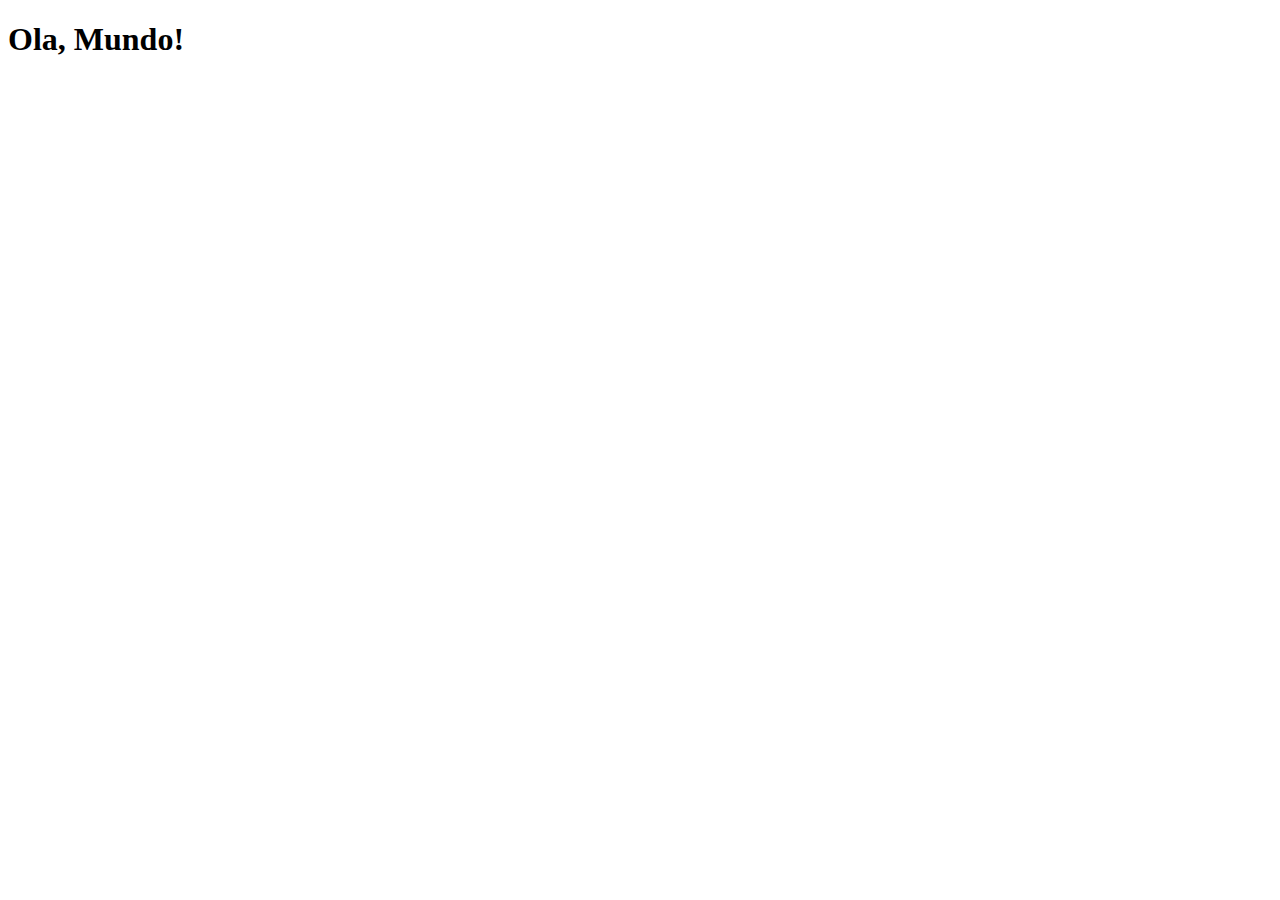
==== index.html @ 2cdfdbff "Criei a página principal" ====
<!DOCTYPE html>
<html lang="pt-br">
<head>
    <meta charset="UTF-8">
    <meta name="viewport" content="width=device-width, initial-scale=1.0">
    <title>Projeto Redes Sociais</title>
    <link rel="shortcut icon" href="favicon.ico" type="image/x-icon">
</head>
<body>
    <h1>Ola, Mundo!</h1>
</body>
</html>
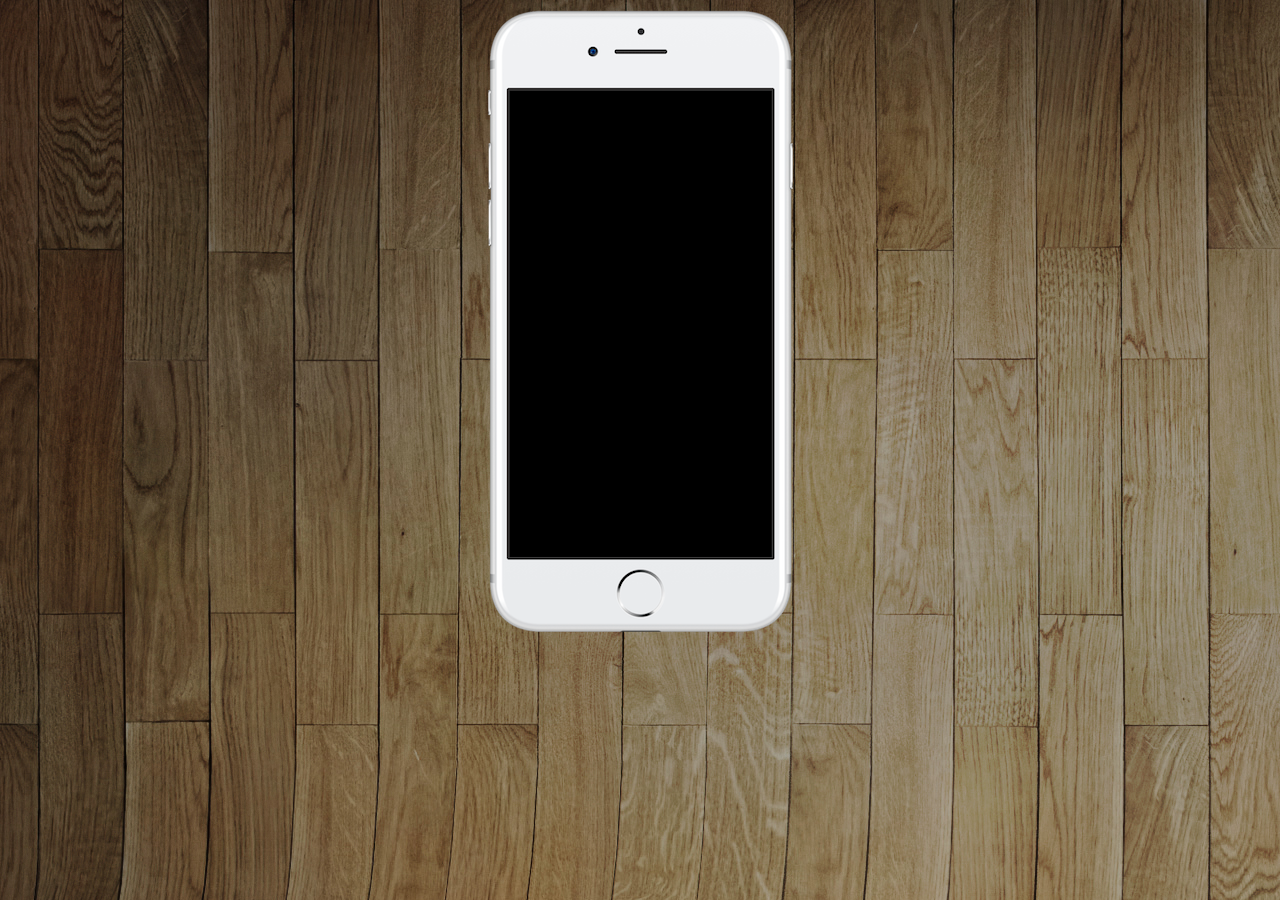
==== commit 67deea10: "teste" ====
--- a/index.html
+++ b/index.html
@@ -5,8 +5,16 @@
     <meta name="viewport" content="width=device-width, initial-scale=1.0">
     <title>Projeto Redes Sociais</title>
     <link rel="shortcut icon" href="favicon.ico" type="image/x-icon">
+    <link rel="stylesheet" href="estilos/style.css">
+    <style>
+        body {
+            background-image: url(imagens/fundo-madeira.jpg);
+        }
+    </style>
 </head>
 <body>
-    <h1>Ola, Mundo!</h1>
+    <div id="telefone">
+        <img src="imagens/frame-iphone.png" alt="telefone">
+    </div>
 </body>
 </html>--- a/estilos/style.css
+++ b/estilos/style.css
@@ -0,0 +1,10 @@
+
+
+
+body {
+    background-image: url(imagens/fundo-madeira.jpg);
+}
+
+body > #telefone {
+    text-align: center;
+}
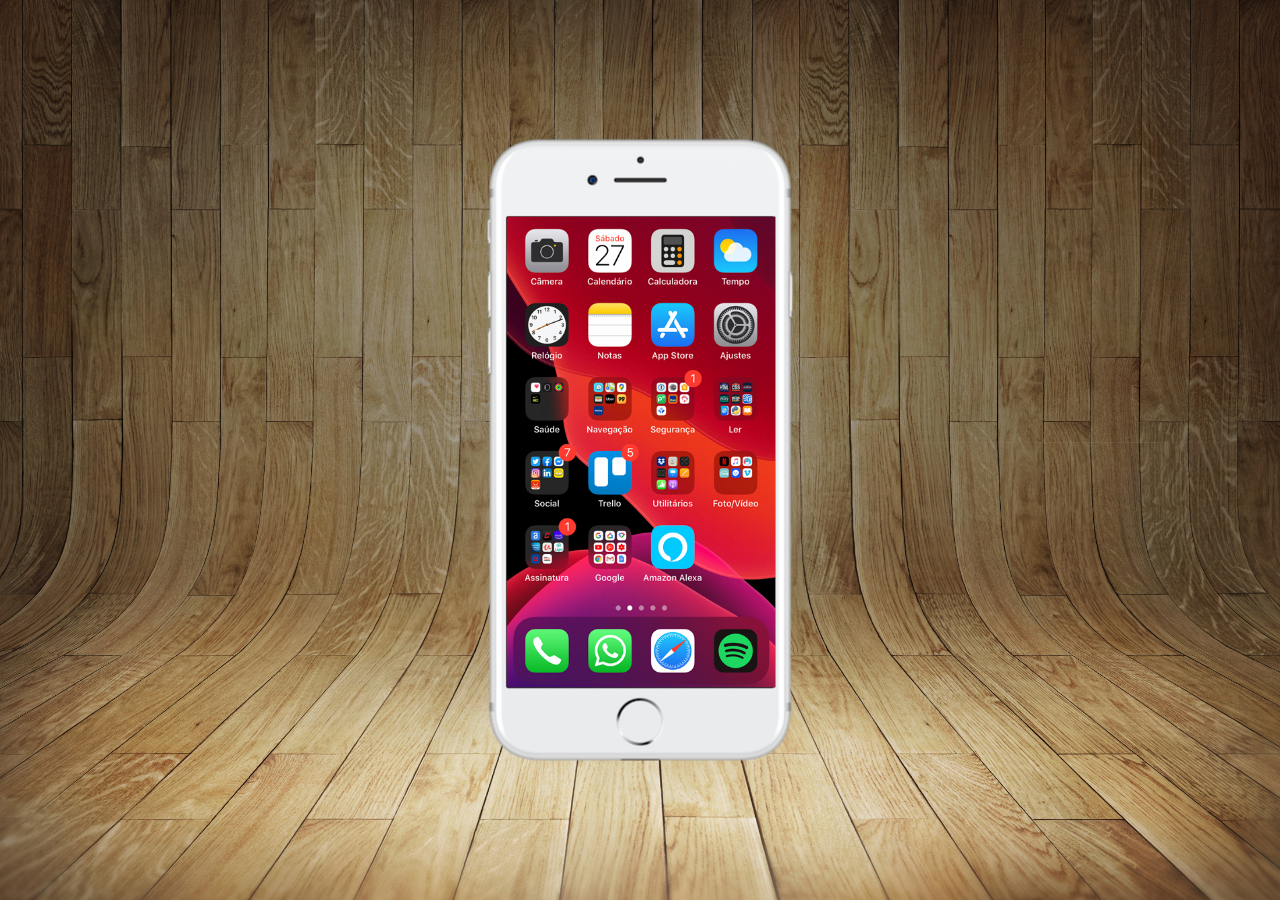
==== commit 426ef58b: "Criei a tela HOME" ====
--- a/index.html
+++ b/index.html
@@ -6,15 +6,15 @@
     <title>Projeto Redes Sociais</title>
     <link rel="shortcut icon" href="favicon.ico" type="image/x-icon">
     <link rel="stylesheet" href="estilos/style.css">
-    <style>
-        body {
-            background-image: url(imagens/fundo-madeira.jpg);
-        }
-    </style>
 </head>
 <body>
-    <div id="telefone">
-        <img src="imagens/frame-iphone.png" alt="telefone">
-    </div>
+    <main>
+        <section id="telefone">
+            <iframe src="home.html" name="tela" id="tela" frameborder="0"></iframe>
+        </section>
+        <section id="redes-sociais">
+
+        </section>
+    </main>
 </body>
 </html>--- a/estilos/style.css
+++ b/estilos/style.css
@@ -1,10 +1,43 @@
+@charset "UTF-8";
 
+* {
+    margin: 0px;
+    padding: 0px;
+    font-family: Arial, Helvetica, sans-serif;
+}
 
+html, body {
+    height: 100vh;
+    width: 100vw;
+    background-color: black;
+}
 
 body {
-    background-image: url(imagens/fundo-madeira.jpg);
+    background: url('../imagens/fundo-madeira.jpg') no-repeat top center;
+    background-size: cover;
+    background-attachment: fixed;
 }
 
-body > #telefone {
-    text-align: center;
+main {
+    position: relative;
+    height: 100vh;
 }
+
+section#telefone {
+    position: absolute;
+    top: 50%;
+    left: 50%;
+    transform: translate(-50%, -50%);
+    height: 627px;
+    width: 311px;
+    background: url('../imagens/frame-iphone.png') no-repeat;
+   
+}
+
+iframe#tela {
+    position: relative;
+    top: 80px;
+    left: 22px;
+    width: 269px;
+    height: 471px;
+}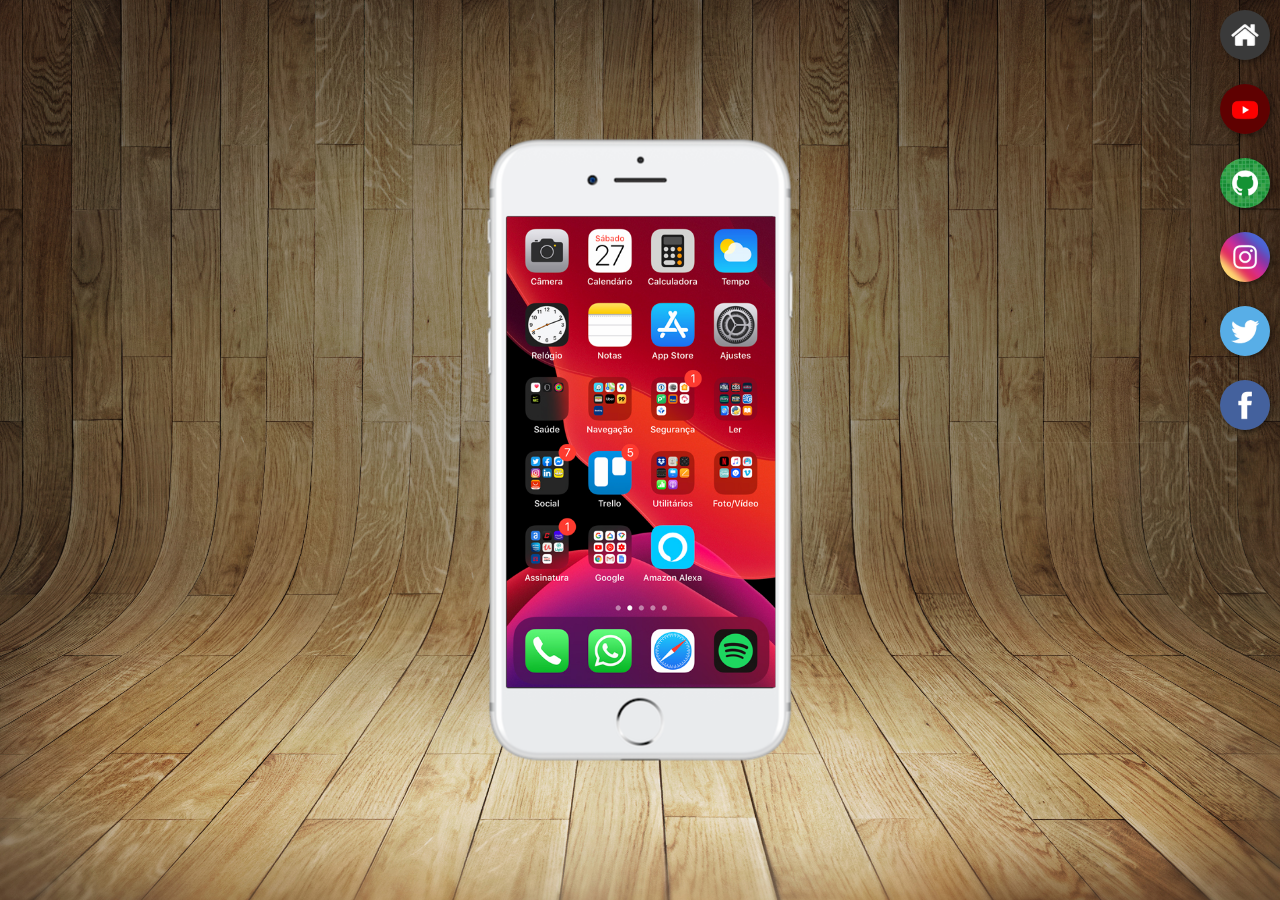
==== commit 11eec4dd: "Criei os botões" ====
--- a/index.html
+++ b/index.html
@@ -10,10 +10,17 @@
 <body>
     <main>
         <section id="telefone">
-            <iframe src="home.html" name="tela" id="tela" frameborder="0"></iframe>
+            <iframe src="home.html" name="tela" id="tela" frameborder="0">
+                Seu navegador não é compatível com isso.
+            </iframe>
         </section>
         <section id="redes-sociais">
-
+            <a href="#" target="tela"><img src="imagens/logo-home.jpg" alt="Home"></a><br>
+            <a href="#" target="tela"><img src="imagens/logo-youtube.jpg" alt="Youtube"></a><br>
+            <a href="#" target="tela"><img src="imagens/logo-github.jpg" alt="Github"></a><br>
+            <a href="#" target="tela"><img src="imagens/logo-instagram.jpg" alt="Instagram"></a><br>
+            <a href="#" target="tela"><img src="imagens/logo-twitter.jpg" alt="Twitter"></a><br>
+            <a href="#" target="tela"><img src="imagens/logo-facebook.jpg" alt="Facebook"></a><br>
         </section>
     </main>
 </body>
--- a/estilos/style.css
+++ b/estilos/style.css
@@ -40,4 +40,23 @@
     left: 22px;
     width: 269px;
     height: 471px;
+}
+
+section#redes-sociais{
+    text-align: right;
+}
+
+section#redes-sociais img {
+    width: 50px;
+    margin: 10px;
+    border-radius: 50%;
+    box-shadow: 2px 2px 5px rgba(0, 0, 0, 0.411);
+    box-sizing: border-box;
+}
+
+section#redes-sociais img:hover {
+    border: 2px solid rgba(255, 255, 255, 0.308);
+    transform: translate(-3px, -3px);
+    box-shadow: 5px 5px 10px rgba(0, 0, 0, 0.295);
+    transition: transform 0.2s, border 1s;
 }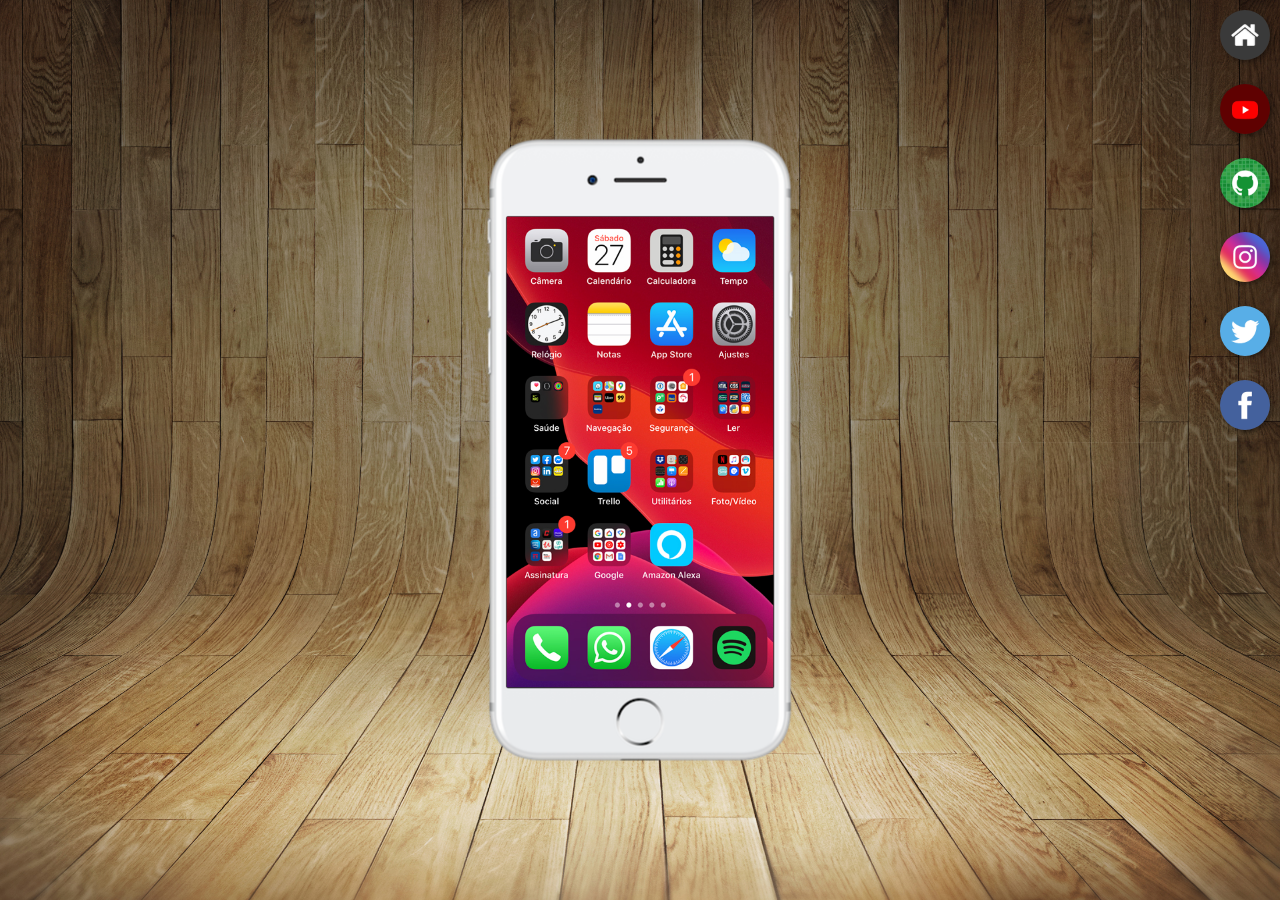
==== commit 928ea82f: "Linkei as redes sociais" ====
--- a/index.html
+++ b/index.html
@@ -15,12 +15,12 @@
             </iframe>
         </section>
         <section id="redes-sociais">
-            <a href="#" target="tela"><img src="imagens/logo-home.jpg" alt="Home"></a><br>
-            <a href="#" target="tela"><img src="imagens/logo-youtube.jpg" alt="Youtube"></a><br>
-            <a href="#" target="tela"><img src="imagens/logo-github.jpg" alt="Github"></a><br>
-            <a href="#" target="tela"><img src="imagens/logo-instagram.jpg" alt="Instagram"></a><br>
-            <a href="#" target="tela"><img src="imagens/logo-twitter.jpg" alt="Twitter"></a><br>
-            <a href="#" target="tela"><img src="imagens/logo-facebook.jpg" alt="Facebook"></a><br>
+            <a href="home.html" target="tela"><img src="imagens/logo-home.jpg" alt="Home"></a><br>
+            <a href="youtube.html" target="tela"><img src="imagens/logo-youtube.jpg" alt="Youtube"></a><br>
+            <a href="github.html" target="tela"><img src="imagens/logo-github.jpg" alt="Github"></a><br>
+            <a href="instagram.html" target="tela"><img src="imagens/logo-instagram.jpg" alt="Instagram"></a><br>
+            <a href="twitter.html" target="tela"><img src="imagens/logo-twitter.jpg" alt="Twitter"></a><br>
+            <a href="facebook.html" target="tela"><img src="imagens/logo-facebook.jpg" alt="Facebook"></a><br>
         </section>
     </main>
 </body>
--- a/estilos/style.css
+++ b/estilos/style.css
@@ -38,7 +38,7 @@
     position: relative;
     top: 80px;
     left: 22px;
-    width: 269px;
+    width: 267px;
     height: 471px;
 }
 
